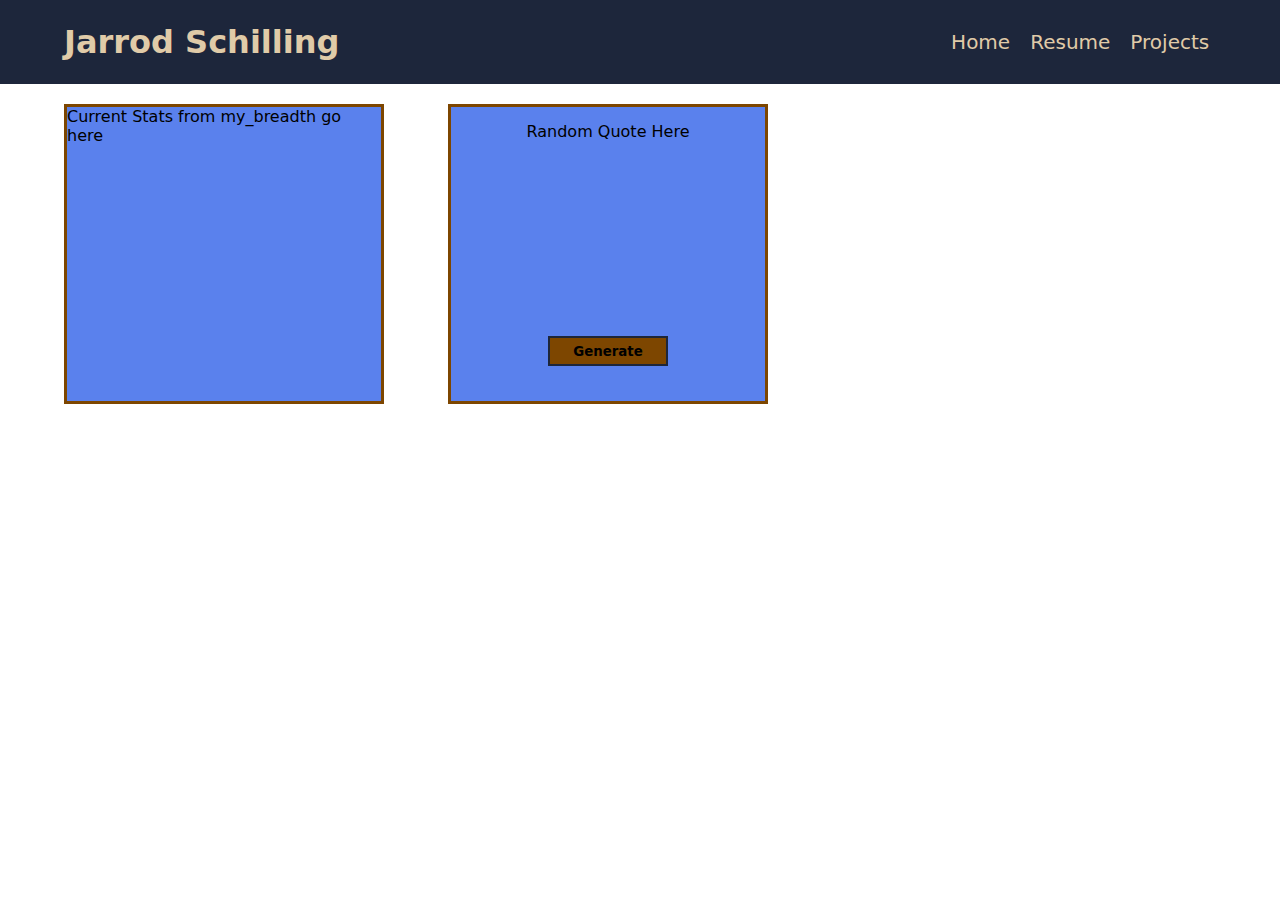
==== index.html @ 2314a4fc "Random quotes added" ====
<!DOCTYPE html>
<html lang="en">
<head>
    <meta charset="UTF-8">
    <meta name="viewport" content="width=device-width, initial-scale=1.0">
    <link rel="stylesheet" href="style.css">
    <title>Document</title>
</head>
<body>
    <div class="nav-bar">
        <h1>Jarrod Schilling</h1>
        <div class="nav-links">
            <a href="#">Home</a>
            <a href="#">Resume</a>
            <a href="#">Projects</a>
        </div>
    </div>
    <div class="body-container">
      <div class="col-1">
        <div class="market-data">
          Current Stats from my_breadth go here
        </div>
      </div>
      <div class="col-2">
        <div class="quote-generator">
          <span class="random-quote">Random Quote Here</span>
          <button class="quote-btn" onclick="generator()">Generate</button>
        </div>
      </div>
    </div>
    <script src="./script.js"></script>
</body>
</html>
---- style.css ----
* {
    margin: 0;
    padding: 0;
    border: 0;
    vertical-align: top;
    box-sizing: border-box;
    /* outline: 1px dashed red; */
    font-family: system-ui, -apple-system, BlinkMacSystemFont, 'Segoe UI', Roboto, Oxygen, Ubuntu, Cantarell, 'Open Sans', 'Helvetica Neue', sans-serif;
}

.nav-bar, .nav-links {
    display: flex;
    justify-content: space-between;
    align-items: center;
    padding-top: 10px;
    padding-bottom: 10px;
}

.nav-bar {
    background-color: #1D263B;
    color: #E0CBA8;
    padding-left: 5%;
}

.nav-links {
    padding-right: 5%;
}

.nav-links a {
    margin: 10px;
    text-decoration: none;
    color: #E0CBA8;
    font-size: 20px;
}

.body-container {
    display: flex;
}

.col-1, .col-2 {
    display: flex;
    flex-direction: column;
    margin-left: 5%;
    width: 25%;
}

.market-data, .quote-generator {
    border: 3px solid #7D4600;
    background-color: #5A81ED;
    margin-top: 20px;
    height: 300px;
}

.quote-generator {
    display: flex;
    flex-direction: column;
    align-items: center;
    justify-content: space-between;
    padding: 15px;

}

.random-quote {
    text-align: center;

}

.quote-btn {
    background-color: #7D4600;
    margin-bottom: 20px;
    border: 2px solid #1D263B;
    width: 120px;
    height: 30px;
    font-weight: bold;
}
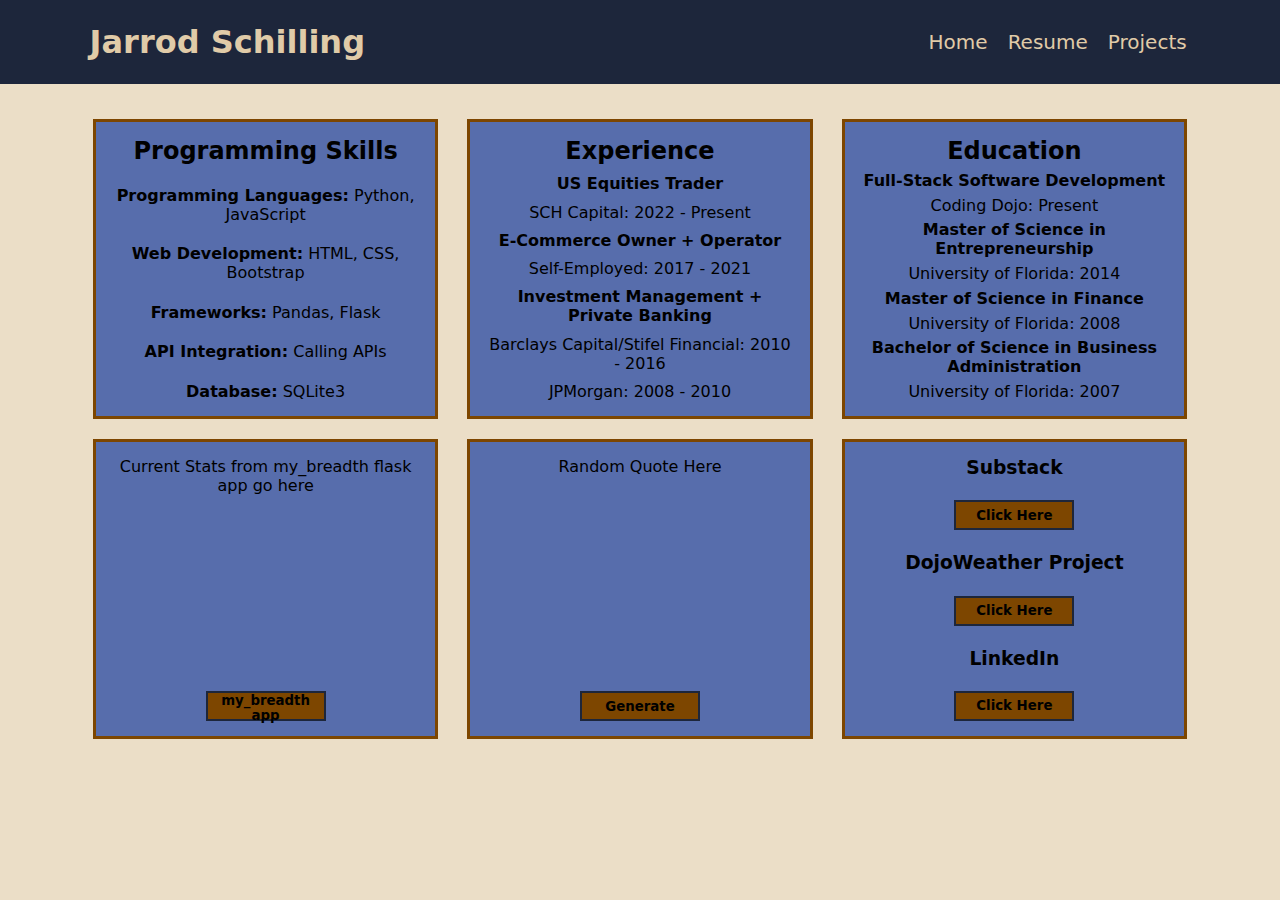
==== commit c66d606f: "final touches" ====
--- a/index.html
+++ b/index.html
@@ -16,18 +16,64 @@
         </div>
     </div>
     <div class="body-container">
-      <div class="col-1">
-        <div class="market-data">
-          Current Stats from my_breadth go here
+      <div class="row">
+        
+        <div class="col">
+          <h2>Programming Skills</h2>
+          <span><strong>Programming Languages:</strong> Python, JavaScript</span>
+          <span><strong>Web Development:</strong> HTML, CSS, Bootstrap</span>
+          <span><strong>Frameworks:</strong> Pandas, Flask</span>
+          <span><strong>API Integration:</strong> Calling APIs</span>
+          <span><strong>Database:</strong> SQLite3</span>
+        </div>
+        
+        <div class="col">
+          <h2>Experience</h2>
+            <span><strong>US Equities Trader</strong></span>
+            <span>SCH Capital: 2022 - Present</span>
+            <span><strong>E-Commerce Owner + Operator</strong></span>
+            <span>Self-Employed: 2017 - 2021</span>
+            <span><strong>Investment Management + Private Banking</strong></span>
+            <span>Barclays Capital/Stifel Financial: 2010 - 2016</span>
+            <span>JPMorgan: 2008 - 2010</span>
+        </div>
+        
+        <div class="col">
+          <h2>Education</h2>
+          <span><strong>Full-Stack Software Development</strong></span>
+          <span>Coding Dojo: Present</span>
+          <span><strong>Master of Science in Entrepreneurship</strong></span>
+          <span>University of Florida: 2014</span>
+          <span><strong>Master of Science in Finance</strong></span>
+          <span>University of Florida: 2008</span>
+          <span><strong>Bachelor of Science in Business Administration</strong></span>
+          <span>University of Florida: 2007</span>
         </div>
       </div>
-      <div class="col-2">
-        <div class="quote-generator">
+
+      <div class="row">
+
+        <div class="col">
+            <span>Current Stats from my_breadth flask app go here</span>
+            <a class=btn-link href="#" target="_blank"><button class=btn>my_breadth app</button></a>
+        </div>
+        
+        <div class="col">
           <span class="random-quote">Random Quote Here</span>
-          <button class="quote-btn" onclick="generator()">Generate</button>
+          <button class="btn" onclick="generator()">Generate</button>
+        </div>
+        
+        <div class="col">
+          <h3>Substack</h3>
+          <a class=btn-link href="https://jarrodschilling.substack.com/" target="_blank"><button class=btn>Click Here</button></a>
+          <h3>DojoWeather Project</h3>
+          <a class=btn-link href="http://js-ps-test-web-a2e4f.s3-website.us-east-2.amazonaws.com/" target="_blank"><button class=btn>Click Here</button></a>
+          <h3>LinkedIn</h3>
+          <a class=btn-link href="https://www.linkedin.com/in/jarrodschilling/" target="_blank"><button class=btn>Click Here</button></a>
         </div>
       </div>
     </div>
+  </div>
     <script src="./script.js"></script>
 </body>
 </html>--- a/style.css
+++ b/style.css
@@ -8,6 +8,9 @@
     font-family: system-ui, -apple-system, BlinkMacSystemFont, 'Segoe UI', Roboto, Oxygen, Ubuntu, Cantarell, 'Open Sans', 'Helvetica Neue', sans-serif;
 }
 
+/* --------------------------------------------------
+NAV-BAR
+-------------------------------------------------- */
 .nav-bar, .nav-links {
     display: flex;
     justify-content: space-between;
@@ -19,11 +22,11 @@
 .nav-bar {
     background-color: #1D263B;
     color: #E0CBA8;
-    padding-left: 5%;
+    padding-left: 7%;
 }
 
 .nav-links {
-    padding-right: 5%;
+    padding-right: 7%;
 }
 
 .nav-links a {
@@ -33,43 +36,51 @@
     font-size: 20px;
 }
 
+/* --------------------------------------------------
+Body
+-------------------------------------------------- */
+body {
+    background-color: #e0cba8a3;
+}
+
 .body-container {
     display: flex;
+    flex-direction: column;
+    margin: 15px 5%;
+    
 }
 
-.col-1, .col-2 {
+.row {
+    display: flex;
+    flex-direction: row;
+    justify-content: space-evenly;
+}
+
+.col {
     display: flex;
     flex-direction: column;
-    margin-left: 5%;
-    width: 25%;
-}
-
-.market-data, .quote-generator {
-    border: 3px solid #7D4600;
-    background-color: #5A81ED;
-    margin-top: 20px;
-    height: 300px;
-}
-
-.quote-generator {
-    display: flex;
-    flex-direction: column;
+    width: 30%;
     align-items: center;
     justify-content: space-between;
     padding: 15px;
-
+    border: 3px solid #7D4600;
+    background-color: #3956a6d4;
+    margin-top: 20px;
+    height: 300px;
+    text-align: center;
 }
 
-.random-quote {
-    text-align: center;
-
-}
-
-.quote-btn {
+.btn {
     background-color: #7D4600;
-    margin-bottom: 20px;
+    /* margin-bottom: 20px; */
     border: 2px solid #1D263B;
     width: 120px;
     height: 30px;
     font-weight: bold;
-}+}
+
+.btn-link {
+    width: 120px;
+    height: 30px;
+}
+
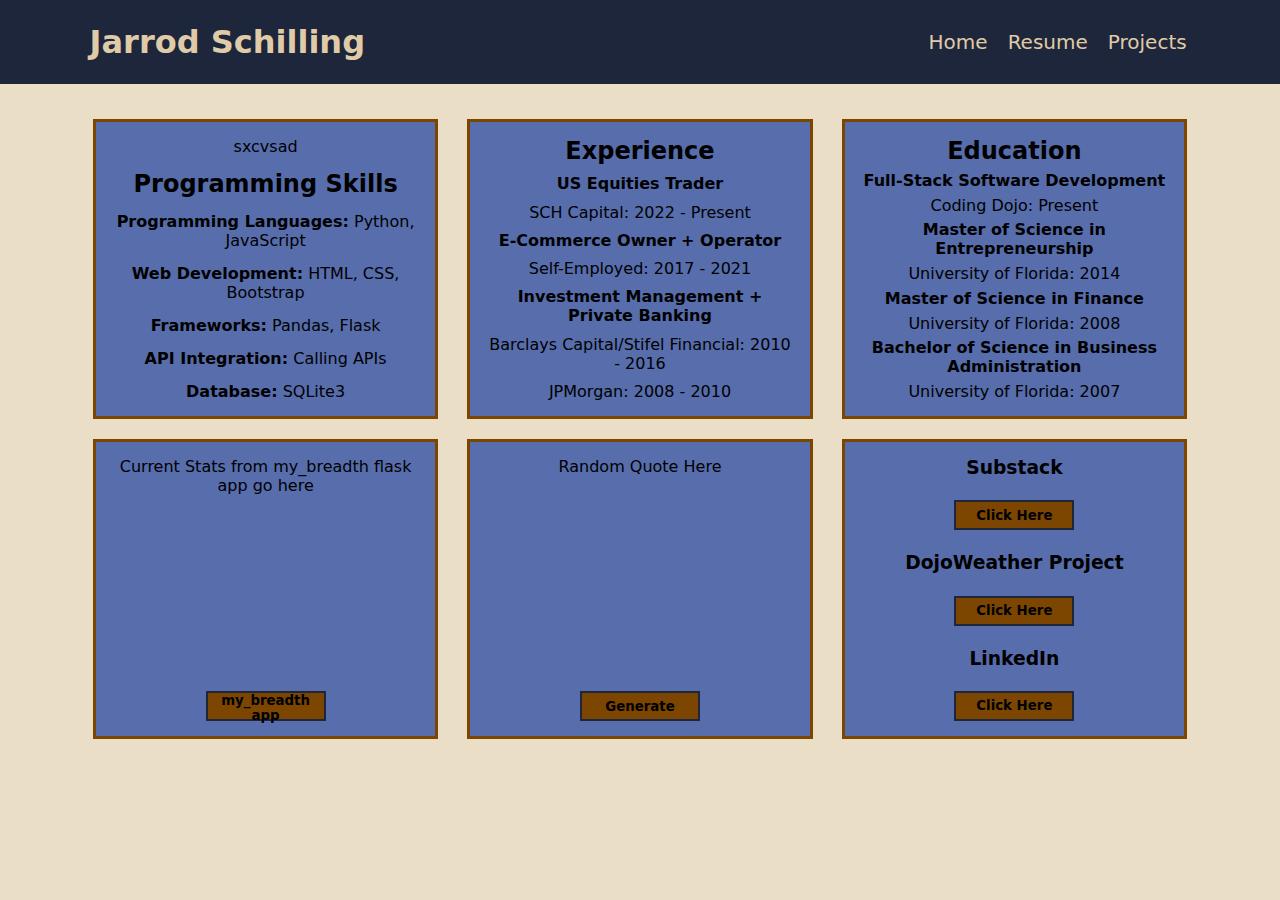
==== commit ac8526b3: "testing" ====
--- a/index.html
+++ b/index.html
@@ -18,7 +18,7 @@
     <div class="body-container">
       <div class="row">
         
-        <div class="col">
+        <div class="col">sxcvsad
           <h2>Programming Skills</h2>
           <span><strong>Programming Languages:</strong> Python, JavaScript</span>
           <span><strong>Web Development:</strong> HTML, CSS, Bootstrap</span>
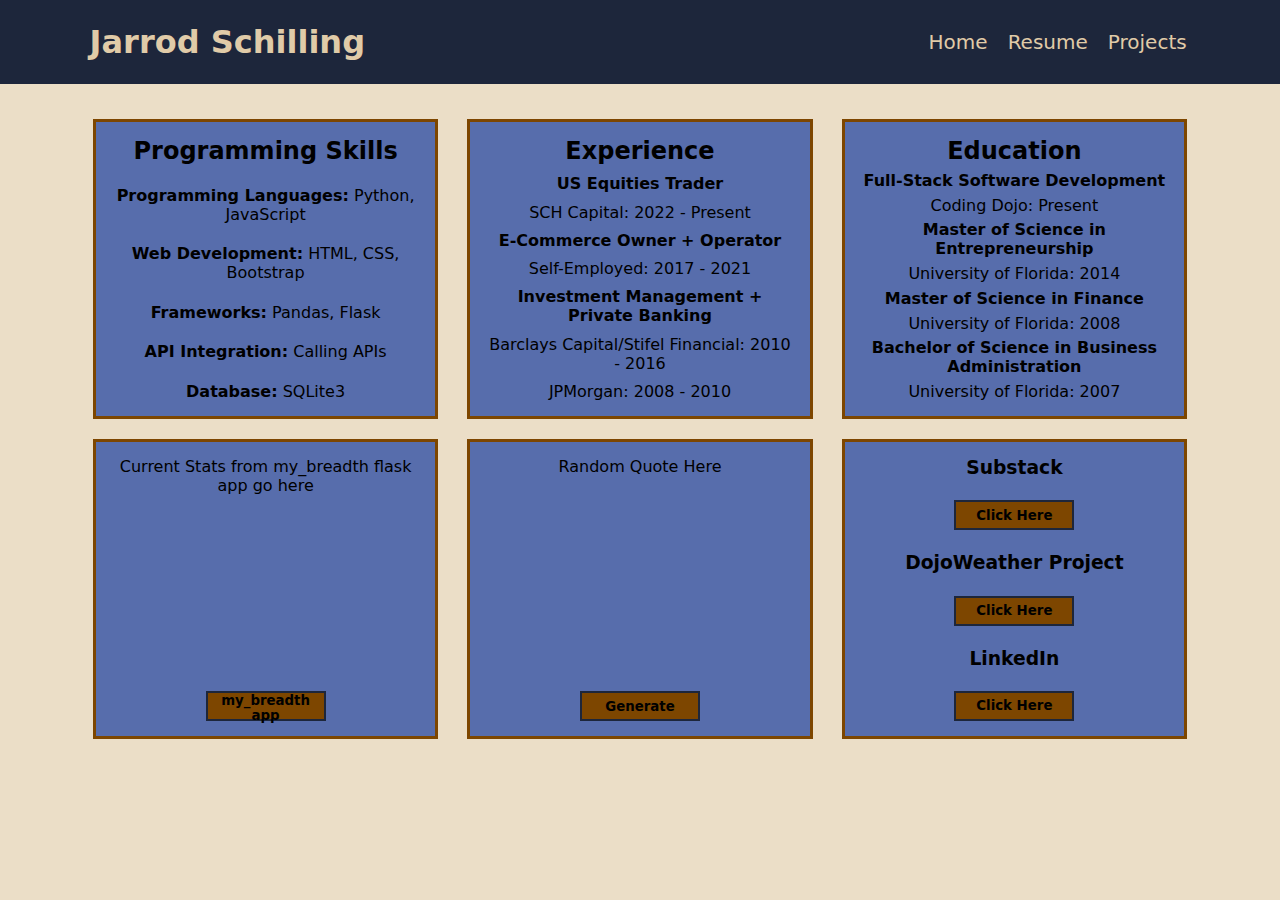
==== commit 9139b5de: "username fixed?" ====
--- a/index.html
+++ b/index.html
@@ -18,7 +18,7 @@
     <div class="body-container">
       <div class="row">
         
-        <div class="col">sxcvsad
+        <div class="col">
           <h2>Programming Skills</h2>
           <span><strong>Programming Languages:</strong> Python, JavaScript</span>
           <span><strong>Web Development:</strong> HTML, CSS, Bootstrap</span>
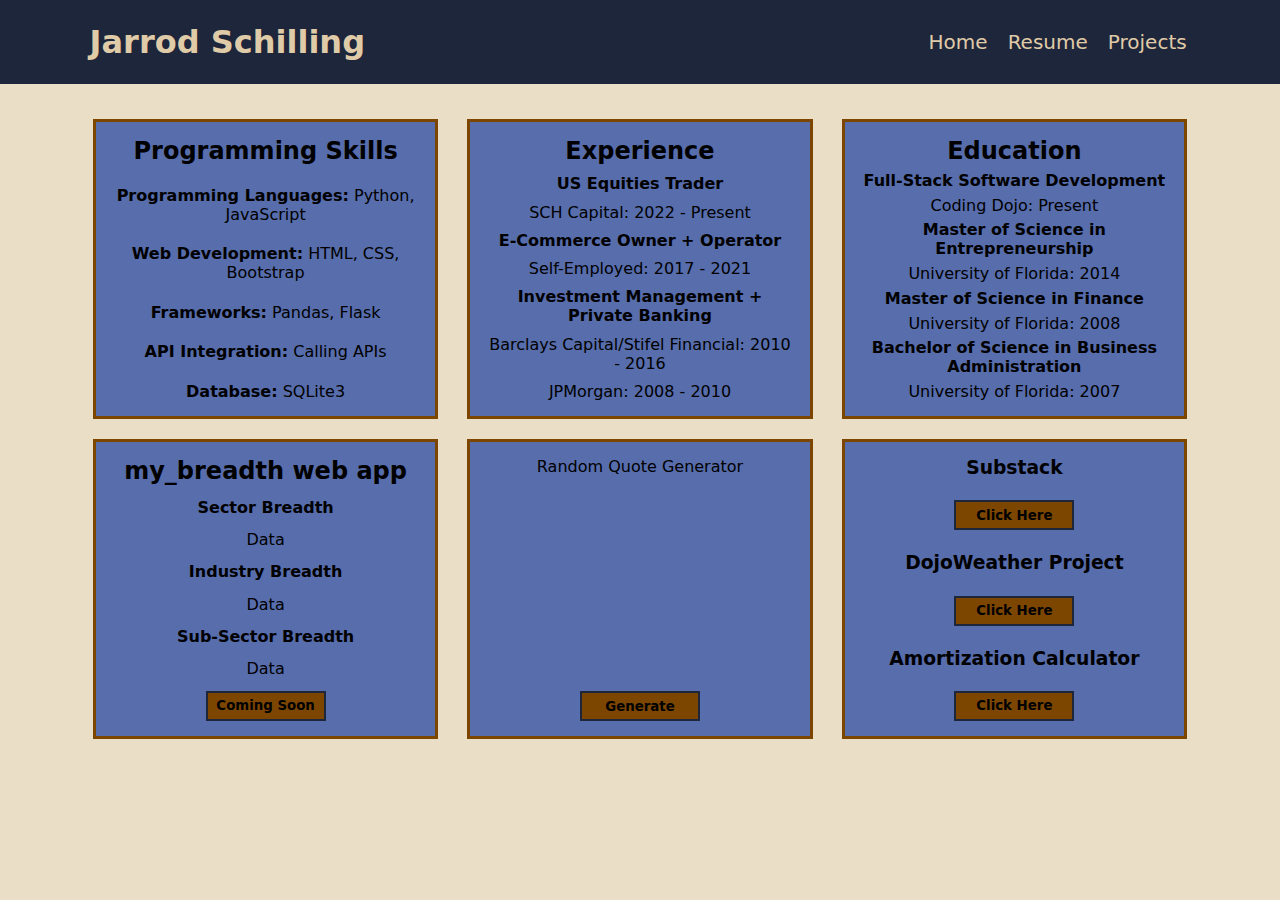
==== commit b01134f7: "Push To Github Project" ====
--- a/index.html
+++ b/index.html
@@ -54,12 +54,18 @@
       <div class="row">
 
         <div class="col">
-            <span>Current Stats from my_breadth flask app go here</span>
-            <a class=btn-link href="#" target="_blank"><button class=btn>my_breadth app</button></a>
+            <h2>my_breadth web app</h2>
+            <span><strong>Sector Breadth</strong></span>
+            <span>Data</span>
+            <span><strong>Industry Breadth</strong></span>
+            <span>Data</span>
+            <span><strong>Sub-Sector Breadth</strong></span>
+            <span>Data</span>
+            <a class=btn-link href="#" target="_blank"><button class=btn>Coming Soon</button></a>
         </div>
         
         <div class="col">
-          <span class="random-quote">Random Quote Here</span>
+          <span class="random-quote">Random Quote Generator</span>
           <button class="btn" onclick="generator()">Generate</button>
         </div>
         
@@ -68,8 +74,8 @@
           <a class=btn-link href="https://jarrodschilling.substack.com/" target="_blank"><button class=btn>Click Here</button></a>
           <h3>DojoWeather Project</h3>
           <a class=btn-link href="http://js-ps-test-web-a2e4f.s3-website.us-east-2.amazonaws.com/" target="_blank"><button class=btn>Click Here</button></a>
-          <h3>LinkedIn</h3>
-          <a class=btn-link href="https://www.linkedin.com/in/jarrodschilling/" target="_blank"><button class=btn>Click Here</button></a>
+          <h3>Amortization Calculator</h3>
+          <a class=btn-link href="http://js-ps-test-web-a4b6c.s3-website.us-east-2.amazonaws.com/" target="_blank"><button class=btn>Click Here</button></a>
         </div>
       </div>
     </div>
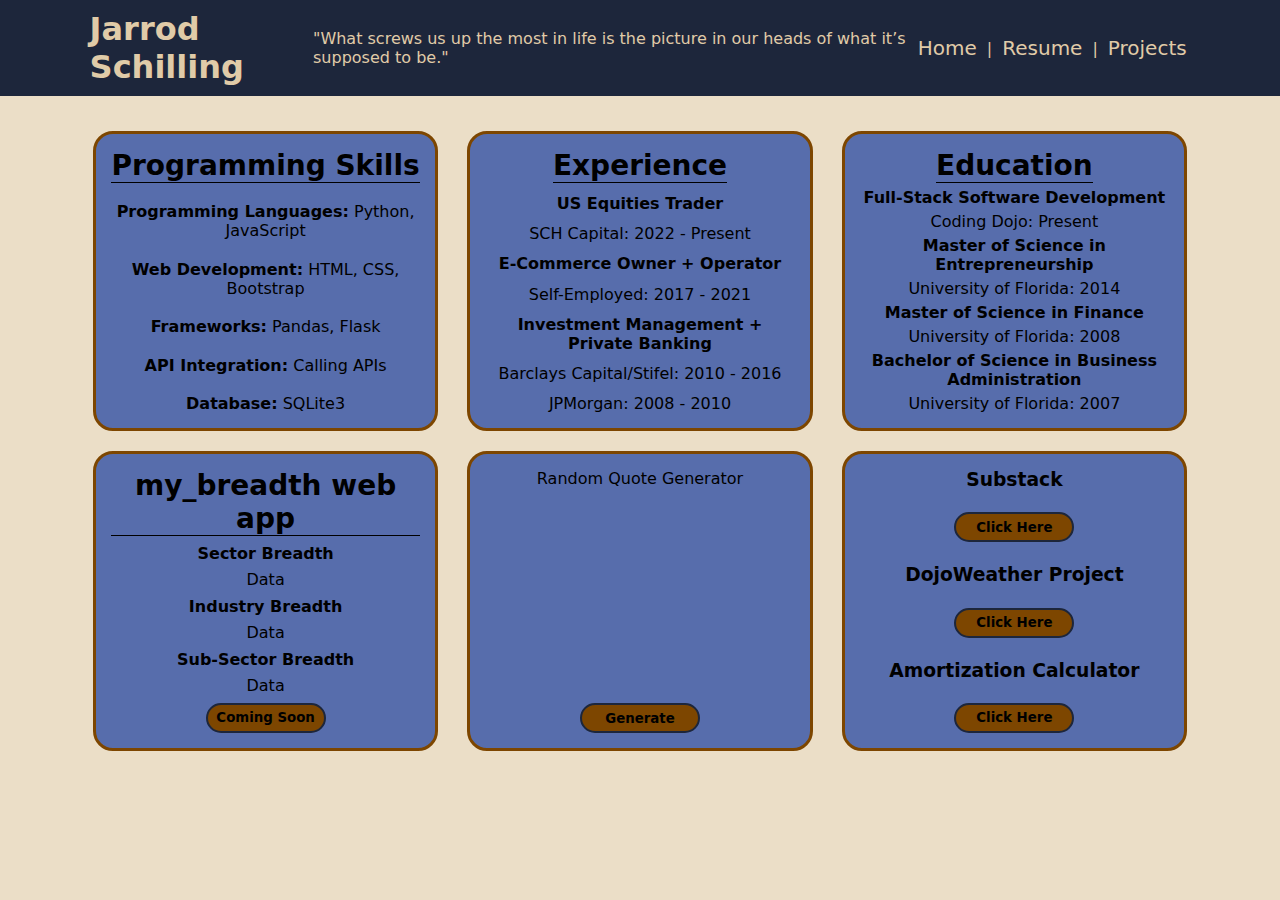
==== commit 7d672ecd: "rounded out and updated navbar" ====
--- a/index.html
+++ b/index.html
@@ -9,9 +9,10 @@
 <body>
     <div class="nav-bar">
         <h1>Jarrod Schilling</h1>
+        <p>"What screws us up the most in life is the picture in our heads of what it’s supposed to be."</p>
         <div class="nav-links">
-            <a href="#">Home</a>
-            <a href="#">Resume</a>
+            <a href="#">Home</a><span>|</span>
+            <a href="#">Resume</a><span>|</span>
             <a href="#">Projects</a>
         </div>
     </div>
@@ -34,7 +35,7 @@
             <span><strong>E-Commerce Owner + Operator</strong></span>
             <span>Self-Employed: 2017 - 2021</span>
             <span><strong>Investment Management + Private Banking</strong></span>
-            <span>Barclays Capital/Stifel Financial: 2010 - 2016</span>
+            <span>Barclays Capital/Stifel: 2010 - 2016</span>
             <span>JPMorgan: 2008 - 2010</span>
         </div>
         
--- a/style.css
+++ b/style.css
@@ -7,6 +7,8 @@
     /* outline: 1px dashed red; */
     font-family: system-ui, -apple-system, BlinkMacSystemFont, 'Segoe UI', Roboto, Oxygen, Ubuntu, Cantarell, 'Open Sans', 'Helvetica Neue', sans-serif;
 }
+
+
 
 /* --------------------------------------------------
 NAV-BAR
@@ -64,16 +66,23 @@
     justify-content: space-between;
     padding: 15px;
     border: 3px solid #7D4600;
+    border-radius: 20px;
     background-color: #3956a6d4;
     margin-top: 20px;
     height: 300px;
     text-align: center;
 }
 
+h2 {
+    font-size: 28px;
+    border-bottom: 1px solid black;
+}
+
 .btn {
     background-color: #7D4600;
     /* margin-bottom: 20px; */
     border: 2px solid #1D263B;
+    border-radius: 20px;
     width: 120px;
     height: 30px;
     font-weight: bold;
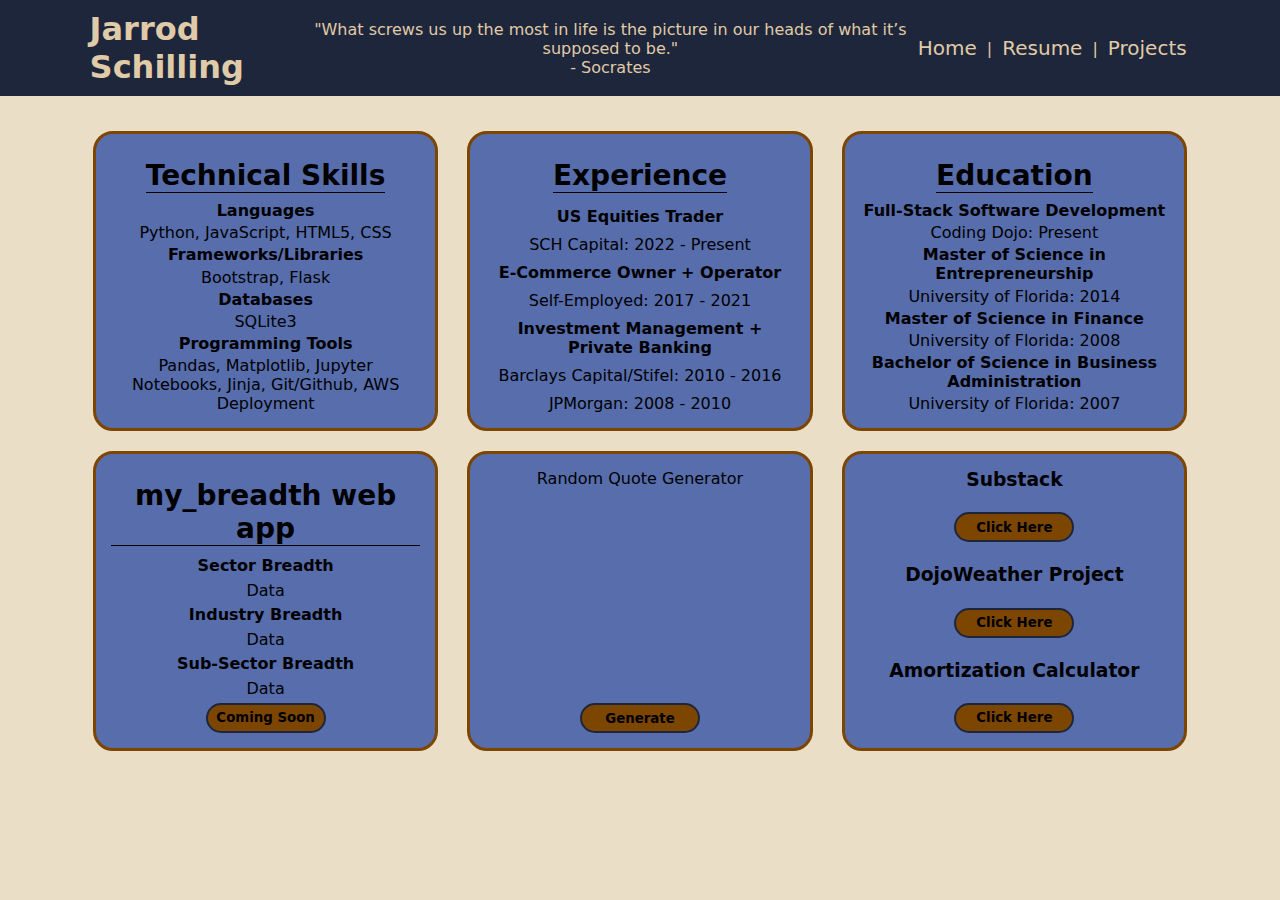
==== commit 0f67f4e8: "building resume page" ====
--- a/index.html
+++ b/index.html
@@ -4,28 +4,34 @@
     <meta charset="UTF-8">
     <meta name="viewport" content="width=device-width, initial-scale=1.0">
     <link rel="stylesheet" href="style.css">
-    <title>Document</title>
+    <title>Home - Jarrod Schilling</title>
 </head>
 <body>
     <div class="nav-bar">
         <h1>Jarrod Schilling</h1>
-        <p>"What screws us up the most in life is the picture in our heads of what it’s supposed to be."</p>
+        <div class="quotes">
+          <p>"What screws us up the most in life is the picture in our heads of what it’s supposed to be."</p>
+          <span>- Socrates</span>
+        </div>
         <div class="nav-links">
-            <a href="#">Home</a><span>|</span>
-            <a href="#">Resume</a><span>|</span>
-            <a href="#">Projects</a>
+            <a href="./index.html">Home</a><span>|</span>
+            <a href="./resume.html">Resume</a><span>|</span>
+            <a href="./projects.html">Projects</a>
         </div>
     </div>
     <div class="body-container">
       <div class="row">
         
         <div class="col">
-          <h2>Programming Skills</h2>
-          <span><strong>Programming Languages:</strong> Python, JavaScript</span>
-          <span><strong>Web Development:</strong> HTML, CSS, Bootstrap</span>
-          <span><strong>Frameworks:</strong> Pandas, Flask</span>
-          <span><strong>API Integration:</strong> Calling APIs</span>
-          <span><strong>Database:</strong> SQLite3</span>
+          <h2>Technical Skills</h2>
+          <span><strong>Languages</strong></span>
+          <span>Python, JavaScript, HTML5, CSS</span>
+          <span><strong>Frameworks/Libraries</strong></span>
+          <span>Bootstrap, Flask</span>
+          <span><strong>Databases</strong></span>
+          <span>SQLite3</span>
+          <span><strong>Programming Tools</strong></span>
+          <span>Pandas, Matplotlib, Jupyter Notebooks, Jinja, Git/Github, AWS Deployment</span>
         </div>
         
         <div class="col">
--- a/style.css
+++ b/style.css
@@ -27,6 +27,10 @@
     padding-left: 7%;
 }
 
+.quotes {
+    text-align: center;
+}
+
 .nav-links {
     padding-right: 7%;
 }
@@ -39,7 +43,7 @@
 }
 
 /* --------------------------------------------------
-Body
+Body - INDEX
 -------------------------------------------------- */
 body {
     background-color: #e0cba8a3;
@@ -93,3 +97,36 @@
     height: 30px;
 }
 
+/* --------------------------------------------------
+Body - RESUME
+-------------------------------------------------- */
+
+.resume {
+    color:#1D263B;
+    display: flex;
+    flex-direction: column;
+    align-items: center;
+    text-align: center;
+    /* border: 2px solid black; */
+    
+}
+
+.resume ul {
+    list-style: none;
+}
+
+.resume h1, h2 {
+    margin-top: 10px;
+    margin-bottom: 5px;
+}
+
+.resume h1 {
+    font-size: 40px;
+}
+
+.resume li {
+    margin: 3px;
+}
+.tech-skills {
+    display: flex;
+}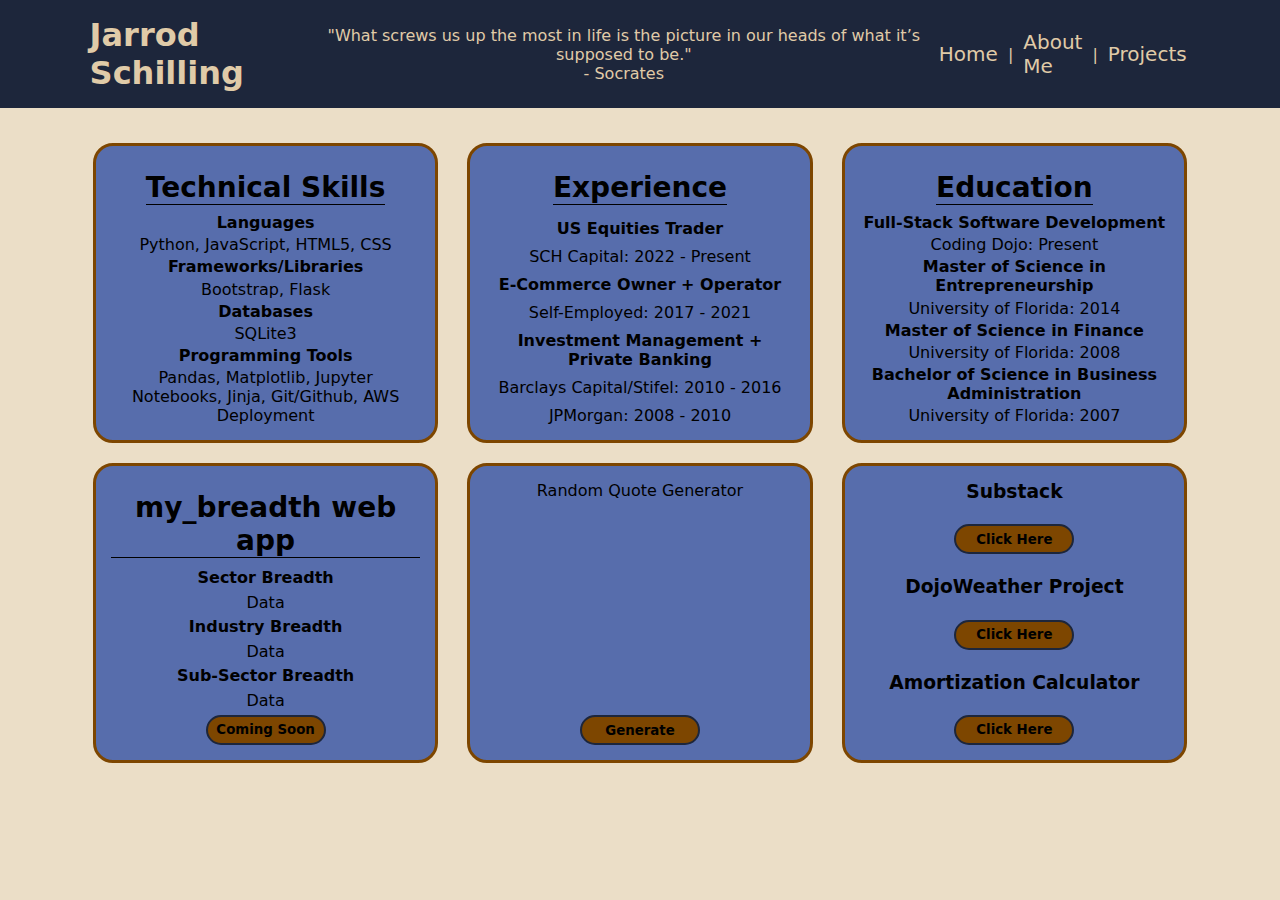
==== commit 28ce60e7: "swap out Resume for About Me" ====
--- a/index.html
+++ b/index.html
@@ -15,7 +15,7 @@
         </div>
         <div class="nav-links">
             <a href="./index.html">Home</a><span>|</span>
-            <a href="./resume.html">Resume</a><span>|</span>
+            <a href="./aboutme.html">About Me</a><span>|</span>
             <a href="./projects.html">Projects</a>
         </div>
     </div>
